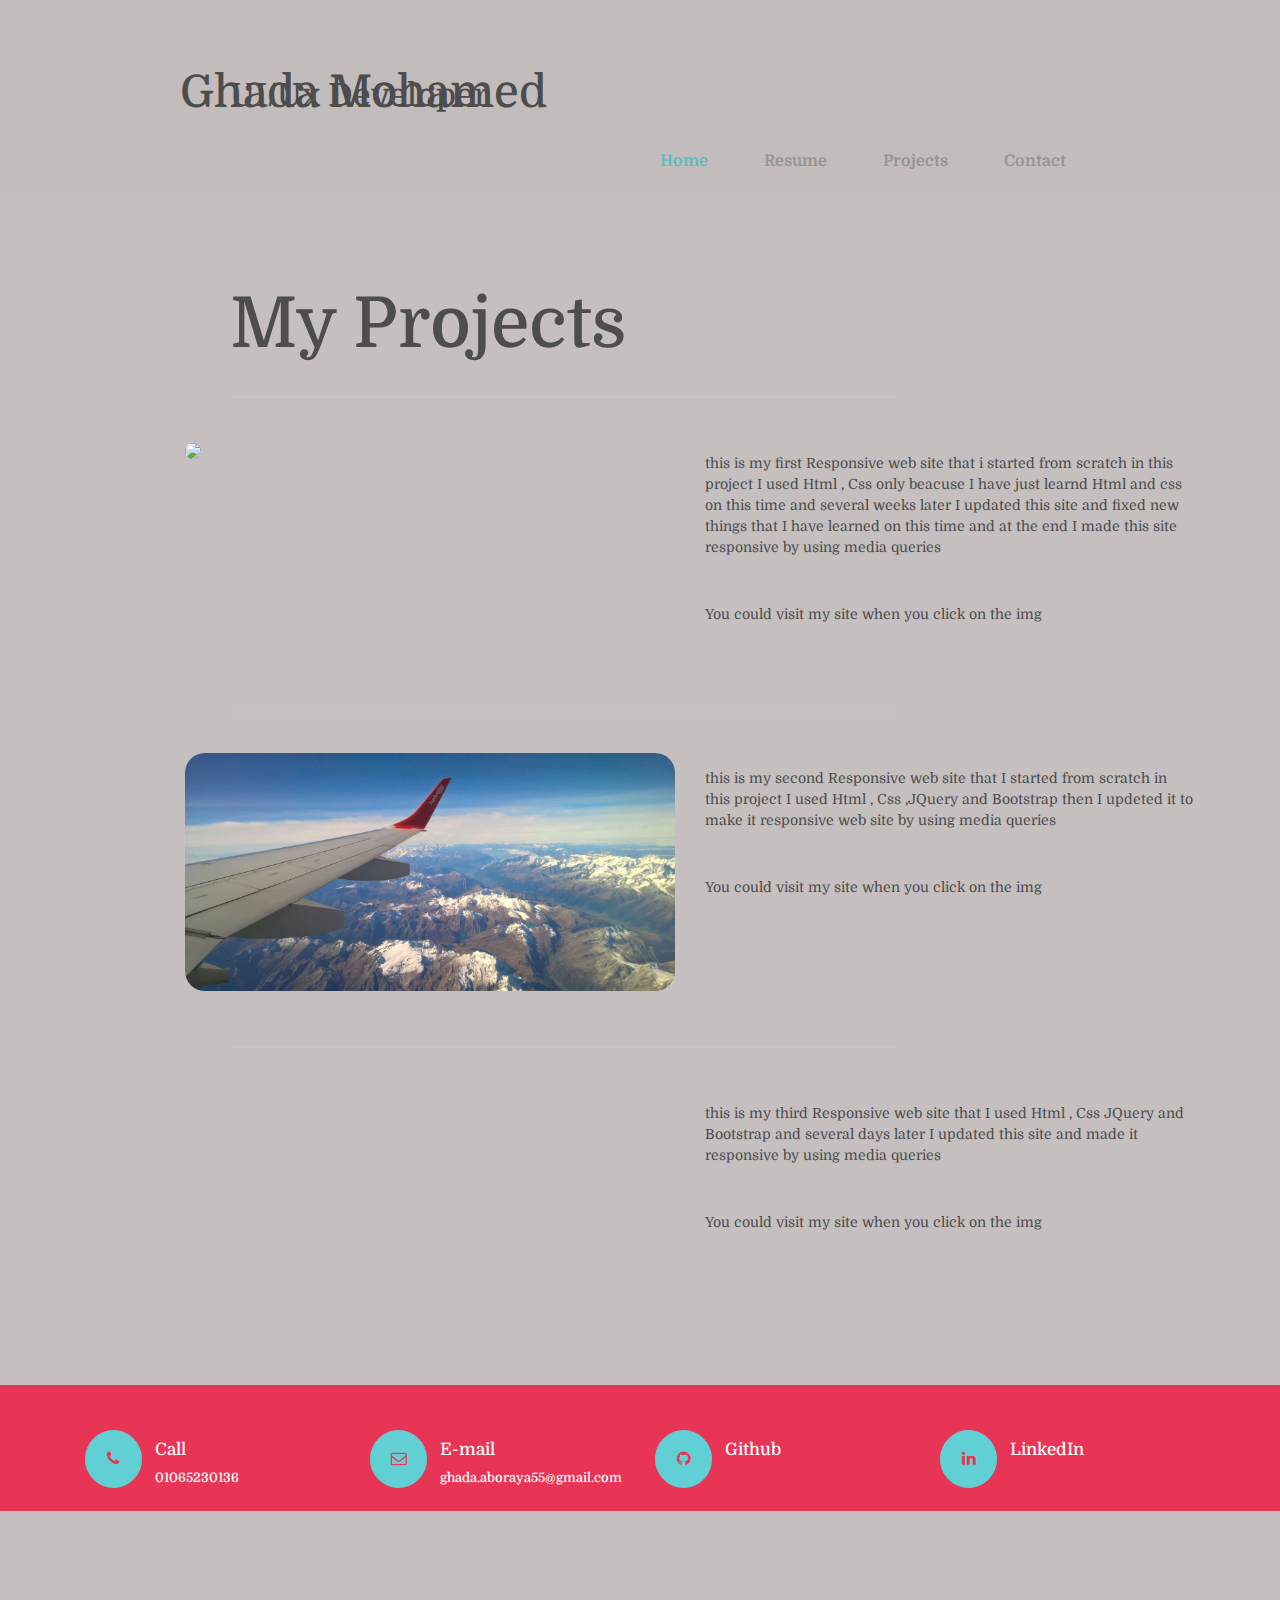
==== projects.html @ 829a207f "first commit" ====
<!DOCTYPE html>
<html>
    <head>
        <title>My Portfolio</title>
        <meta name="viewport" content="width=device-width, initial-scale=1, shrink-to-fit=no">
        <link href="https://fonts.googleapis.com/css?family=Domine&display=swap" rel="stylesheet">
        <link href="./css/bootstrap.min.css" rel="stylesheet" type="text/css">
        <link href="./css/animate.css" rel="stylesheet" type="text/css">
        <link href="./css/font-awesome.min.css" rel="stylesheet" type="text/css">
        <link href="./css/styles.css " rel="stylesheet" type="text/css">
    </head>


    <body class="Projects">

        <nav class="navbar navbar-expand-lg navbar-light bg-light">
            <button class="navbar-toggler" type="button" data-toggle="collapse" data-target="#navbarTogglerDemo01" aria-controls="navbarTogglerDemo01" aria-expanded="false" aria-label="Toggle navigation">
              <span class="navbar-toggler-icon"></span>
            </button>
            <h1>Ghada Mohamed</h1>
            <br>
              <h2>UI/Ux Developer</h2>
            <div class="collapse navbar-collapse" id="navbarTogglerDemo01">
            
              <ul class="navbar-nav mr-auto mt-2 mt-lg-0">
                <li class="nav-item active">
                  <a class="nav-link" href="index.html">Home <span class="sr-only">(current)</span></a>
                </li>
                <li class="nav-item">
                  <a class="nav-link" href="resume.html">Resume</a>
                </li>
                <li class="nav-item">
                    <a class="nav-link" href="projects.html">Projects</a>
                  </li>
                  <li class="nav-item">
                    <a class="nav-link" href="#Contact">Contact</a>
                  </li>
              </ul>
            </div>
        </nav>





        <div class="project">
            <div class="container">
                <h1>My Projects</h1>
                <div class="line"></div>
                <div class="contents">
                    <div class="row">
                        <div class="col-md-6">
                            <a href="https://stupefied-euler-a25ea1.netlify.com/">
                                <img src="./Images/nantes.jpg" class="wow fadeInLeft" data-wow-delay="1s">
                            </a>
                        </div>
                        <div class="col-md-6">
                            <p>this is my first Responsive web site that i started from scratch in this project I used Html , Css only beacuse I have just learnd Html and css on this time and several weeks later I updated this site and fixed new things that I have learned on this time and at the end I made this site responsive by using media queries</p>                            
                            <p>You could visit my site when you click on the img</p>
                        </div>
                    </div>
                </div>
                <div class="line"></div>
                <div class="contents">
                    <div class="row">
                        <div class="col-md-6">
                            <a href="https://amazing-curran-7827c3.netlify.com/">
                                <img src="./Images/Traveller.jpg" class="wow fadeInLeft" data-wow-delay="1.2s">
                            </a>
                        </div>
                        <div class="col-md-6">
                            <p>this is my second Responsive web site that I started from scratch in this project I used Html , Css ,JQuery and Bootstrap then I updeted it to make it responsive web site by using media queries</p>                            
                            <p>You could visit my site when you click on the img</p>
                        </div>
                    </div>
                </div>
                <div class="line"></div>
                <div class="contents">
                    <div class="row">
                        <div class="col-md-6">
                            <a href="https://unruffled-goldstine-c3f76c.netlify.com/">
                                <img src="./Images/It-Services.jpg" class="wow fadeInLeft" data-wow-delay="1.2s">
                            </a>
                        </div>
                        <div class="col-md-6">
                            <p>this is my third Responsive web site that I used Html , Css JQuery and Bootstrap  and several days later I updated this site and made it responsive by using media queries</p>                            
                            <p>You could visit my site when you click on the img</p>
                        </div>
                    </div>
                </div>
            </div>

            <div class="media" id="Contact">
                <div class="container">
                    <div class="row">
                        <div class="col-md-3">
                            <div class="dot">
                                <i class="fa fa-phone" aria-hidden="true"></i>
                            </div>
                            <h5>Call</h5>
                            <h6>01065230136</h6>
                        </div>
                        <div class="col-md-3">
                            <div class="dot">
                                <i class="fa fa-envelope-o" aria-hidden="true"></i>
                            </div>
                            <h5>E-mail</h5>
                            <h6>ghada.aboraya55@gmail.com</h6>
                        </div>
                        <div class="col-md-3">
                           <a href="https://github.com/GhadaAboraya"> <div class="dot">
                            <i class="fa fa-github" aria-hidden="true"></i>
                            </div></a>
                            <h5>Github</h5>
                        </div>
                        <div class="col-md-3">
                            <a href="https://www.linkedin.com/feed/"><div class="dot">
                                <i class="fa fa-linkedin" aria-hidden="true"></i>
                            </div></a>
                            <h5>LinkedIn</h5>
                        </div>
                    </div>
                </div>
            </div>
        </div>




        <script src="./js/jquery.min.js"></script>
        <script src="./js/bootstrap.min.js"></script>
        <script src="./js/wow.min.js"></script>
        <script src="./js/scripts.js"></script>
    </body>
</html>
---- css/styles.css ----
body{
    background-color: #a99f9fab;
    font-family: 'Domine', serif;
}
.bg-light {
    background-color: #a99f9f12 !important;
    padding: 65px 180px;
}
.navbar h1{
    font-size: 45px;
    color: #4D4D4D;
}
.navbar  h2 {
    margin: 60px 50px;
    position: absolute;
    color: #4D4D4D;
}
.navbar-nav {
    margin: -130px 85px;
}
.navbar-nav .nav-item{
    padding: 38px 20px;
}
.navbar-light .navbar-nav .active>.nav-link, .navbar-light .navbar-nav .nav-link.active, .navbar-light .navbar-nav .nav-link.show, .navbar-light .navbar-nav .show>.nav-link {
    color: rgb(85, 190, 193);
    font-weight: bold;
}
.navbar-nav .nav-item .nav-link {
    color: #949494;
    font-size: 16px;
    font-weight: bold;
}
.navbar-nav .nav-item .nav-link:hover{
    color: rgb(85, 190, 193);
}



/*start header*/
.header{
    margin: 85px 0;
}
.header .row .col-md-6 .img img {
    width: 100%;
    border-radius: 55px;
}
.header .row .col-md-6 h1 {
    margin: 0px 55px;
    font-size: 50px;
    color: #4D4D4D;
}
.header .row .col-md-6 h2{
    padding: 20px 55px;
    color: #4D4D4D;
}
.header .row .col-md-6 p{
    padding: 50px 0;
    font-size: 16px;
    color: #4D4D4D;
}
.header .row .col-md-6 .row .col-md-2 .data1  {
    border: 1px solid rgba(232, 53, 86, 1);
    border-radius: 50%;
    padding: 50px 0;
    width: 135%;
    margin: 0 40px;
    text-align: center;
    background-color: rgba(232, 53, 86, 1);
}
.header .row .col-md-6 .row .col-md-2 .data1:hover{
    background-color: rgba(155, 35, 57, 1);
    border: 1px solid rgba(155, 35, 57, 1);
}
.header .row .col-md-6 .row .col-md-2 .data2  {
    border: 1px solid rgba(97, 208, 212, 1);
    border-radius: 50%;
    padding: 50px 0;
    width: 135%;
    margin: 0 40px;
    text-align: center;
    background-color: rgba(97, 208, 212, 1);
}
.header .row .col-md-6 .row .col-md-2 .data2:hover{
    background-color: rgba(65, 139, 141, 1);
    border: 1px solid rgba(65, 139, 141, 1);
}
.header .row .col-md-6 .row .col-md-2 .data3  {
    border: 1px solid rgba(209, 201, 38, 1);
    border-radius: 50%;
    padding: 50px 0;
    width: 135%;
    margin: 0 40px;
    text-align: center;
    background-color: rgba(209, 201, 38, 1);
}
.header .row .col-md-6 .row .col-md-2 .data3:hover{
    background-color: rgba(139, 134, 25, 1);
    border: 1px solid rgba(139, 134, 25, 1);
}
.header .row .col-md-6 .row .col-md-2 a{
    text-decoration: none;
}
.header .row .col-md-6 .row .col-md-2{
    padding: 20px 2px;
    margin: 0 20px;
}
.header .row .col-md-6 .row .col-md-2 .data1 h3 , .header .row .col-md-6 .row .col-md-2 .data2 h3 , .header .row .col-md-6 .row .col-md-2 .data3 h3{
    font-size: 15px;
    color: white;
}
.header .media{
    background-color: rgba(232, 53, 86, 1);
    padding: 25px 0;
}
.header .media .row .col-md-3 .dot {
    border: 1px solid rgba(97, 208, 212, 1);
    width: 20%;
    padding: 16px 10px;
    text-align: center;
    border-radius: 50px;
    position: absolute;
    margin: 20px 0;
    background-color: rgba(97, 208, 212, 1);;
}
.header .media .row .col-md-3 .dot .fa{
    color: rgba(232, 53, 86, 1);
}
.header .media .row .col-md-3 h5 {
    margin: 10px 70px;
    padding-top: 20px;
    font-size: 17px;
    color: white;
}
.header .media .row .col-md-3 h6{
    margin: 0 70px;
    font-size: 13px;
    color: white;
}
/*end header*/
/*end index page*/



/*start resume page  and Project page*/
.Resume .resume , .Projects .project{
    margin: 90px 0;
}
.Resume .resume h1 , .Projects .project h1{
    margin: 0 145px;
    font-size: 70px;
    color: #4D4D4D;
}
.Resume .resume .line , .Projects .project .line{
    border: 1px solid #cccccc5e;
    margin: 30px 145px;
    width: 60%;
}
.Resume .resume .contents , .Projects .project .contents{
    margin-top: 40px;
    margin-left: 100px;
    margin-bottom: 55px;
}
.Resume .resume .contents .row .col-md-4 .circ{
    border: 1px solid rgba(232, 53, 86, 1);
    width: 50%;
    border-radius: 50%;
    padding: 50px 20px;
    text-align: center;
    background-color: rgba(232, 53, 86, 1);
    margin: 0 70px;
}
.Resume .resume .contents .row .col-md-4 .circ h3{
    color: white;
    font-size: 18px;
}
.Resume .resume .contents .row .col-md-6 p {
    font-size: 14px;
    padding: 15px 0;
    margin: 0 -40px;
    width: 100%;
    color: #4D4D4D;
}
.Resume .resume .contents .row .col-md-6 .cv{
    text-decoration: none;
    margin: 0 -35px;
    color: rgb(85, 190, 193);
    font-weight: bold;
}
.Resume .resume .contents .row .col-md-6 .cv:hover{
    color: rgb(85, 190, 193);
    font-weight: bold;
}
.Resume .resume .media , .Projects .project .media{
    background-color: rgba(232, 53, 86, 1);
    padding: 25px 0;
}
.Resume .resume .media .row .col-md-3 .dot ,
.Projects .project .media .row .col-md-3 .dot {
    border: 1px solid rgba(97, 208, 212, 1);
    width: 20%;
    padding: 16px 10px;
    text-align: center;
    border-radius: 50px;
    position: absolute;
    margin: 20px 0;
    background-color: rgba(97, 208, 212, 1);;
}
.Resume .resume .media .row .col-md-3 .dot .fa ,
.Projects .project .media .row .col-md-3 .dot .fa{
    color: rgba(232, 53, 86, 1);
}
.Resume .resume .media .row .col-md-3 h5 ,
.Projects .project .media .row .col-md-3 h5 {
    margin: 10px 70px;
    padding-top: 20px;
    font-size: 17px;
    color: white;
}
.Resume .resume .media .row .col-md-3 h6 ,
.Projects .project .media .row .col-md-3 h6{
    margin: 0 70px;
    font-size: 13px;
    color: white;
}



.Projects .project .contents .row .col-md-6 img{
    width: 100%;
    border-radius: 20px;
}
.Projects .project .contents .row .col-md-6 p{
    font-size: 14px;
    padding: 15px 0;
    color: #4D4D4D;
}
/*end Resume page and Project page*/








/*start responsive*/
/*start for  mobile*/
@media (max-width: 767px) {
    .bg-light {
        background-color:  #a99f9f12!important;
        padding: 65px 10px;
    }
    .navbar h1 {
        font-size: 35px;
        color: #4D4D4D;
    }
    .navbar h2 {
        display: none;
    }
    .navbar-nav {
        margin: 0 5px;
    }    
    .navbar-nav .nav-item {
        padding: 5px 0;
    }
    .navbar-nav .nav-item .nav-link {
        font-size: 18px;
    }
    .header {
        margin: 70px 0;
    }
    .header .row .col-md-6 h1 {
        margin: 0px 30px;
        font-size: 50px;
        color: #4D4D4D;
    }
    .header .row .col-md-6 h2 {
        padding: 20px 20px;
        color: #4D4D4D;
    }
    .header .row .col-md-6 .row .col-md-2 .data1 {
        border: 1px solid rgba(232, 53, 86, 1);
        border-radius: 50%;
        padding: 50px 0;
        width: 50%;
        margin: 0 40px;
        text-align: center;
        background-color: rgba(232, 53, 86, 1);
    }
    .header .row .col-md-6 .row .col-md-2 .data1 h3, .header .row .col-md-6 .row .col-md-2 .data2 h3, .header .row .col-md-6 .row .col-md-2 .data3 h3 {
        font-size: 20px;
        color: white;
    }
    .header .row .col-md-6 .row .col-md-2 .data2 {
        border: 1px solid rgba(97, 208, 212, 1);
        border-radius: 50%;
        padding: 50px 0;
        width: 50%;
        margin: 0 40px;
        text-align: center;
        background-color: rgba(97, 208, 212, 1);
    }
    .header .row .col-md-6 .row .col-md-2 .data3 {
        border: 1px solid rgba(209, 201, 38, 1);
        border-radius: 50%;
        padding: 50px 0;
        width: 50%;
        margin: 0 40px;
        text-align: center;
        background-color: rgba(209, 201, 38, 1);
    }
    .header .row .col-md-6 p {
        padding: 50px 15px;
        font-size: 20px;
    }
    .header .media {
        background-color: rgba(232, 53, 86, 1);
        margin: 25px 0;
    }
    .header .media .row .col-md-3 .dot {
        border: 1px solid rgba(97, 208, 212, 1);
        width: 15%;
        padding: 16px 10px;
        text-align: center;
        border-radius: 50px;
        position: absolute;
        margin: 20px 0;
        background-color: rgba(97, 208, 212, 1);
    }
    .header .media .row .col-md-3 h5 {
        margin: 10px 110px;
        padding-top: 20px;
        font-size: 20px;
        color: white;
    }
    .header .media .row .col-md-3 h6 {
        margin: 0 110px;
        font-size: 17px;
        color: white;
    }
    .header .media .row .col-md-3 .dot .fa {
        color: rgba(232, 53, 86, 1);
        font-size: 25px;
    }



    /*start my Resume page and project page*/
    .Resume .resume h1, .Projects .project h1 {
        margin: 0 0;
        font-size: 50px;
        color: #676565;
        text-align: center;
    }
    .Resume .resume .line, .Projects .project .line {
        border: 1px solid #cccccc5e;
        margin: 30px 80px;
        width: 60%;
    }
    .Resume .resume .contents{
        margin-top: 40px;
        margin-left: 70px;
        margin-bottom: 55px;
    }
    .Projects .project .contents {
        margin-top: 40px;
        margin-left: 0;
        margin-bottom: 55px;
        text-align: center;
    }
    .Projects .project .contents .row .col-md-6 img {
        width: 90%;
        border-radius: 20px;
    }
    .Projects .project .contents .row .col-md-6 p {
        font-size: 14px;
        padding: 15px 0;
    }
    .Resume .resume .contents .row .col-md-4 .circ {
        border: 1px solid rgba(232, 53, 86, 1);
        width: 50%;
        border-radius: 50%;
        padding: 50px 20px;
        text-align: center;
        background-color: rgba(232, 53, 86, 1);
        margin: 0 50px;
    }
    .Resume .resume .contents .row .col-md-4 .circ h3 {
        color: white;
        font-size: 20px;
    }
    .Resume .resume .contents .row .col-md-6 p {
        font-size: 18px;
        padding: 15px 0;
        margin: 5px 0;
        width: 100%;
    }
    .Resume .resume .contents .row .col-md-6 .cv {
        text-decoration: none;
        margin: 0 5px;
        color: rgba(97, 208, 212, 1);
        font-size: 22px;
    }
    .Resume .resume .media ,.Projects .project .media {
        background-color: rgba(232, 53, 86, 1);
        margin: 25px 0;
    }
    .Resume .resume .media .row .col-md-3 .dot ,
    .Projects .project .media .row .col-md-3 .dot{
        border: 1px solid rgba(97, 208, 212, 1);
        width: 15%;
        padding: 16px 10px;
        text-align: center;
        border-radius: 50px;
        position: absolute;
        margin: 20px 0;
        background-color: rgba(97, 208, 212, 1);
    }
    .Resume .resume .media .row .col-md-3 h5 , 
    .Projects .project .media .row .col-md-3 h5 {
        margin: 10px 110px;
        padding-top: 20px;
        font-size: 20px;
        color: white;
    }
    .Resume .resume .media .row .col-md-3 h6 ,
    .Projects .project .media .row .col-md-3 h6 {
        margin: 0 60px;
        font-size: 20px;
        color: white;
    }
    .Resume .resume .media .row .col-md-3 .dot .fa ,
     .Projects .project .media .row .col-md-3 .dot .fa {
        color: rgba(232, 53, 86, 1);
        font-size: 25px;
    }
}



/*start for tablet*/
@media(min-width: 768px) and (max-width: 991px){
    .bg-light {
        background-color:  #a99f9f12!important;
        padding: 50px 60px;
    }
    .navbar h2 {
        margin: 60px 215px;
        position: absolute;
    }
    .navbar-nav {
        margin: 0 0;
    }
    .navbar-nav .nav-item {
        padding: 0;
    }
    .header .row .col-md-6 h2 {
        padding: 20px 20px;
    }
    .header .row .col-md-6 .row .col-md-2 .data1 {
        border: 1px solid rgba(232, 53, 86, 1);
        border-radius: 50%;
        padding: 30px 10px;
        width: 155%;
        margin: 0 15px;
        text-align: center;
        background-color: rgba(232, 53, 86, 1);
    }
    .header .row .col-md-6 .row .col-md-2 .data2 {
        border: 1px solid rgba(97, 208, 212, 1);
        border-radius: 50%;
        padding: 30px 10px;
        width: 155%;
        margin: 0 15px;
        text-align: center;
        background-color: rgba(97, 208, 212, 1);
    }
    .header .row .col-md-6 .row .col-md-2 .data3 {
        border: 1px solid rgba(209, 201, 38, 1);
        border-radius: 50%;
        padding: 30px 10px;
        width: 155%;
        margin: 0 15px;
        text-align: center;
        background-color: rgba(209, 201, 38, 1);
    }
    .header .row .col-md-6 p {
        padding: 50px 0;
        font-size: 16px;
        width: 200%;
    }
    .header .media .row .col-md-3 .dot {
        border: 1px solid rgba(97, 208, 212, 1);
        width: 30%;
        padding: 16px 10px;
        text-align: center;
        border-radius: 50px;
        position: absolute;
        margin: 20px 0;
        background-color: rgba(97, 208, 212, 1);
    }
    .header .media .row .col-md-3 h5 {
        margin: 10px 60px;
        padding-top: 20px;
        font-size: 18px;
        color: white;
    }
    .header .media .row .col-md-3 h6 {
        margin: 0 60px;
        font-size: 13px;
        color: white;
    }




    /*start resume page and project page*/
    .Resume .resume h1, .Projects .project h1 {
        margin: 0 0;
        font-size: 55px;
        color: #676565;
        text-align: center;
    }
    .Resume .resume .contents, .Projects .project .contents {
        margin-top: 40px;
        margin-left: 25px;
        margin-bottom: 55px;
    }
    .Resume .resume .contents .row .col-md-4 .circ {
        border: 1px solid rgba(232, 53, 86, 1);
        width: 60%;
        border-radius: 50%;
        padding: 45px 20px;
        text-align: center;
        background-color: rgba(232, 53, 86, 1);
        margin: 0 30px;
    }
    .Resume .resume .contents .row .col-md-6 p {
        font-size: 14px;
        padding: 15px 0;
        margin: 0px 15px;
        width: 105%;
    }
    .Resume .resume .contents .row .col-md-6 .cv {
        text-decoration: none;
        margin: 0 30px;
        color: rgba(97, 208, 212, 1);
    }
    .Resume .resume .media .row .col-md-3 .dot ,
    .Projects .project .media .row .col-md-3 .dot {
        border: 1px solid rgba(97, 208, 212, 1);
        width: 30%;
        padding: 16px 10px;
        text-align: center;
        border-radius: 50px;
        position: absolute;
        margin: 20px 0;
        background-color: rgba(97, 208, 212, 1);
    }
    .Resume .resume .media .row .col-md-3 h5 ,
    .Projects .project .media .row .col-md-3 h5 {
        margin: 10px 60px;
        padding-top: 20px;
        font-size: 18px;
        color: white;
    }
    .Resume .resume .media .row .col-md-3 h6 ,
    .Projects .project .media .row .col-md-3 h6 {
        margin: 0 60px;
        font-size: 13px;
        color: white;
    }
}



/*start for laptop*/
@media(min-width: 992px) and (max-width: 1199px) {
    .bg-light {
        background-color: #f8f9fa!important;
        padding: 65px 80px;
    }
    .navbar h1 {
        font-size: 40px;
    }
    .header .media .row .col-md-3 h5 ,
    .Projects .project .media .row .col-md-3 h5 ,
    .Resume .resume .media .row .col-md-3 h5 {
        margin: 10px 70px;
        padding-top: 20px;
        font-size: 22px;
        color: white;
    }
}
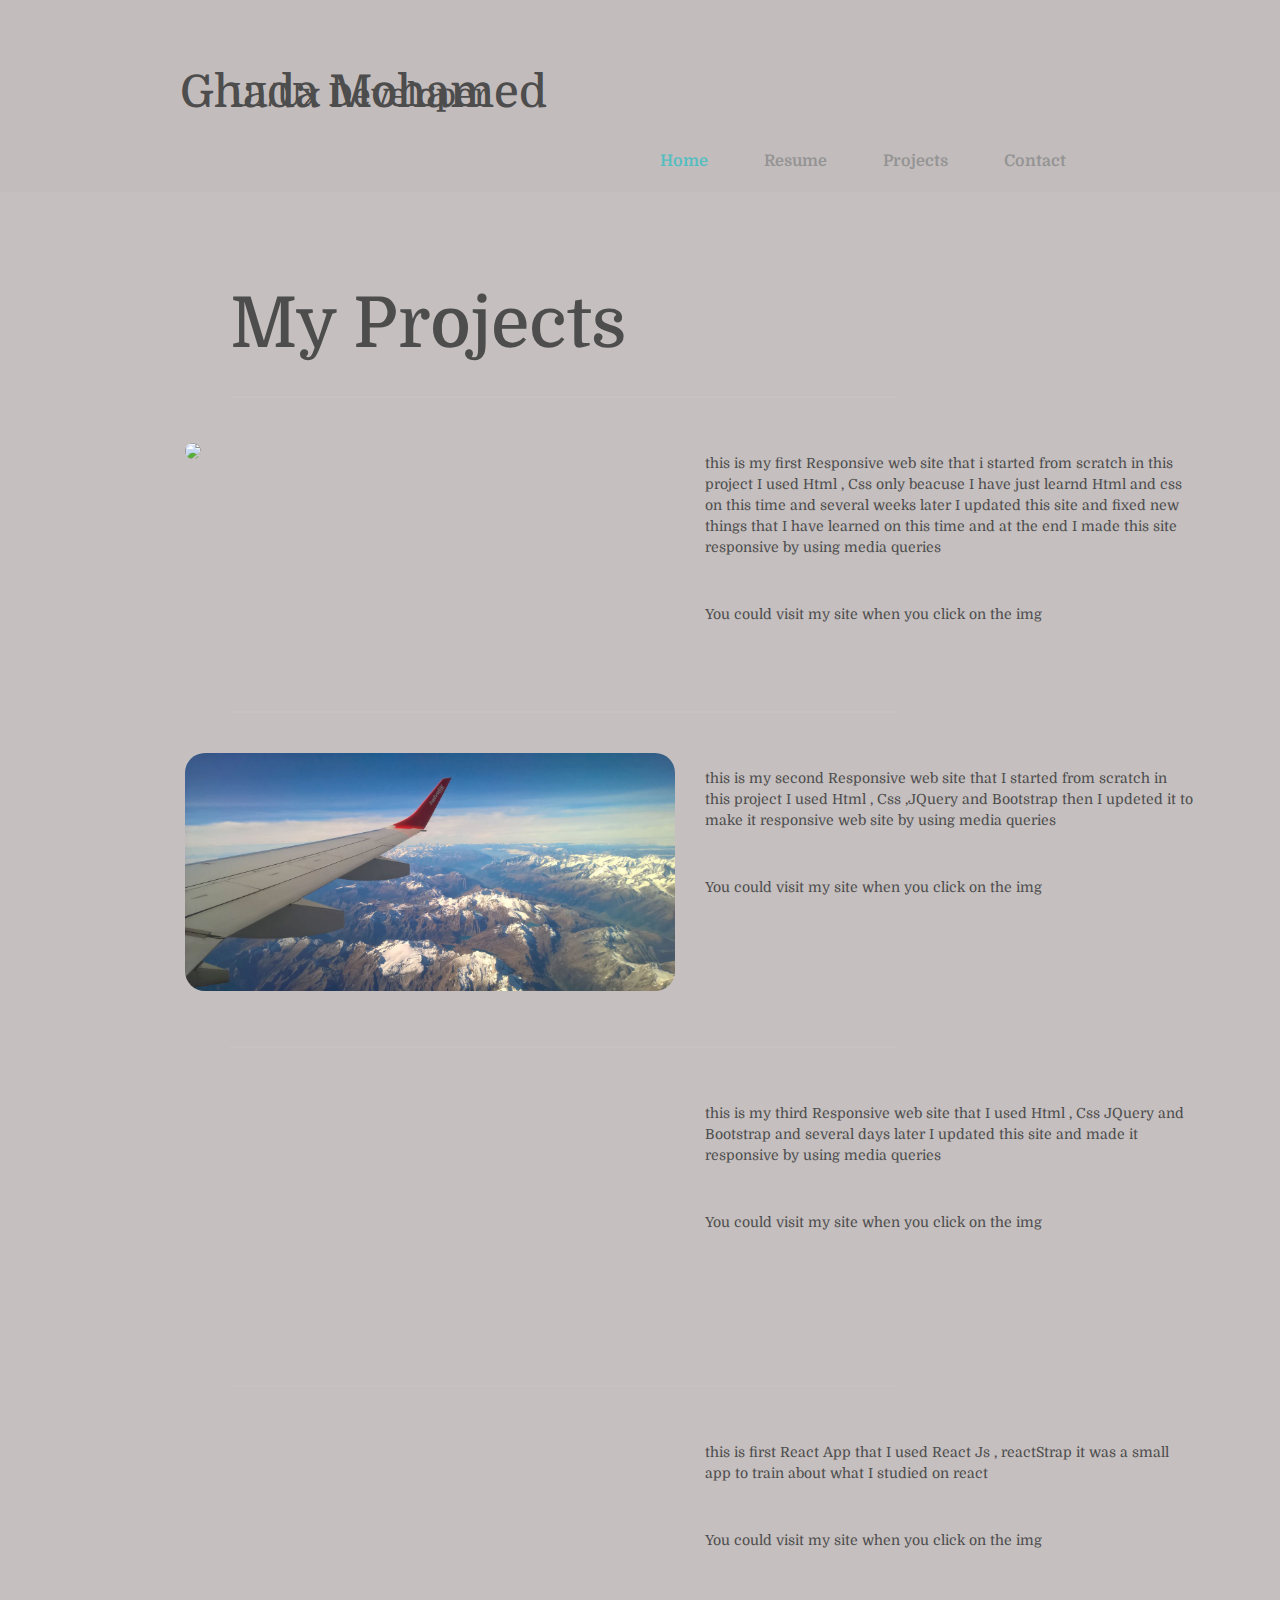
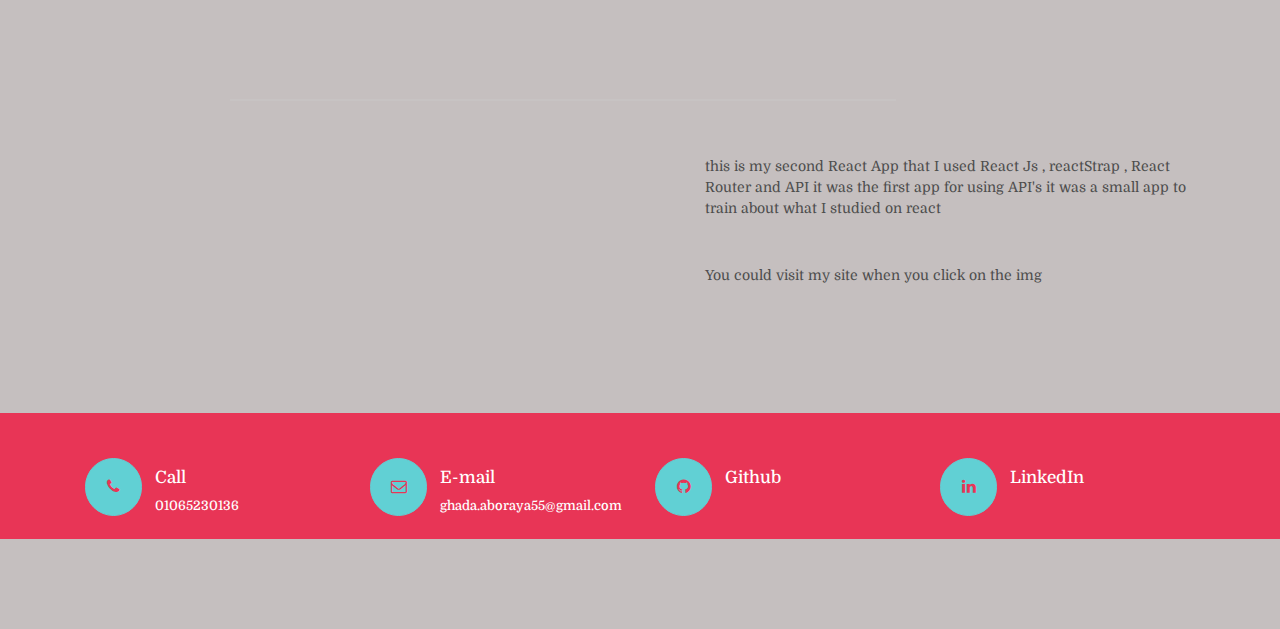
==== commit aca5a1bc: "first commit" ====
--- a/projects.html
+++ b/projects.html
@@ -88,8 +88,40 @@
                         </div>
                     </div>
                 </div>
+                <div class="line"></div>
+                <div class="contents">
+                    <div class="row">
+                        <div class="col-md-6">
+                            <a href="https://hungry-ardinghelli-213b93.netlify.com">
+                                <img src="./Images/Montana.png" class="wow fadeInLeft" data-wow-delay="1.2s">
+                            </a>
+                        </div>
+                        <div class="col-md-6">
+                            <p>this is first React App that I used React Js , reactStrap it was a small app to train about what I studied on react </p>                            
+                            <p>You could visit my site when you click on the img</p>
+                        </div>
+                    </div>
+                </div>
+                <div class="line"></div>
+                <div class="contents">
+                    <div class="row">
+                        <div class="col-md-6">
+                            <a href="https://loving-almeida-b93423.netlify.com/">
+                                <img src="./Images/Blog.png" class="wow fadeInLeft" data-wow-delay="1.2s">
+                            </a>
+                        </div>
+                        <div class="col-md-6">
+                            <p>this is my second React App that I used React Js , reactStrap , React Router and API it was the first app for using API's it was a small app to train about what I studied on react </p>                            
+                            <p>You could visit my site when you click on the img</p>
+                        </div>
+                    </div>
+                </div>
             </div>
 
+
+
+
+            
             <div class="media" id="Contact">
                 <div class="container">
                     <div class="row">
@@ -122,6 +154,8 @@
                     </div>
                 </div>
             </div>
+
+
         </div>
 
 
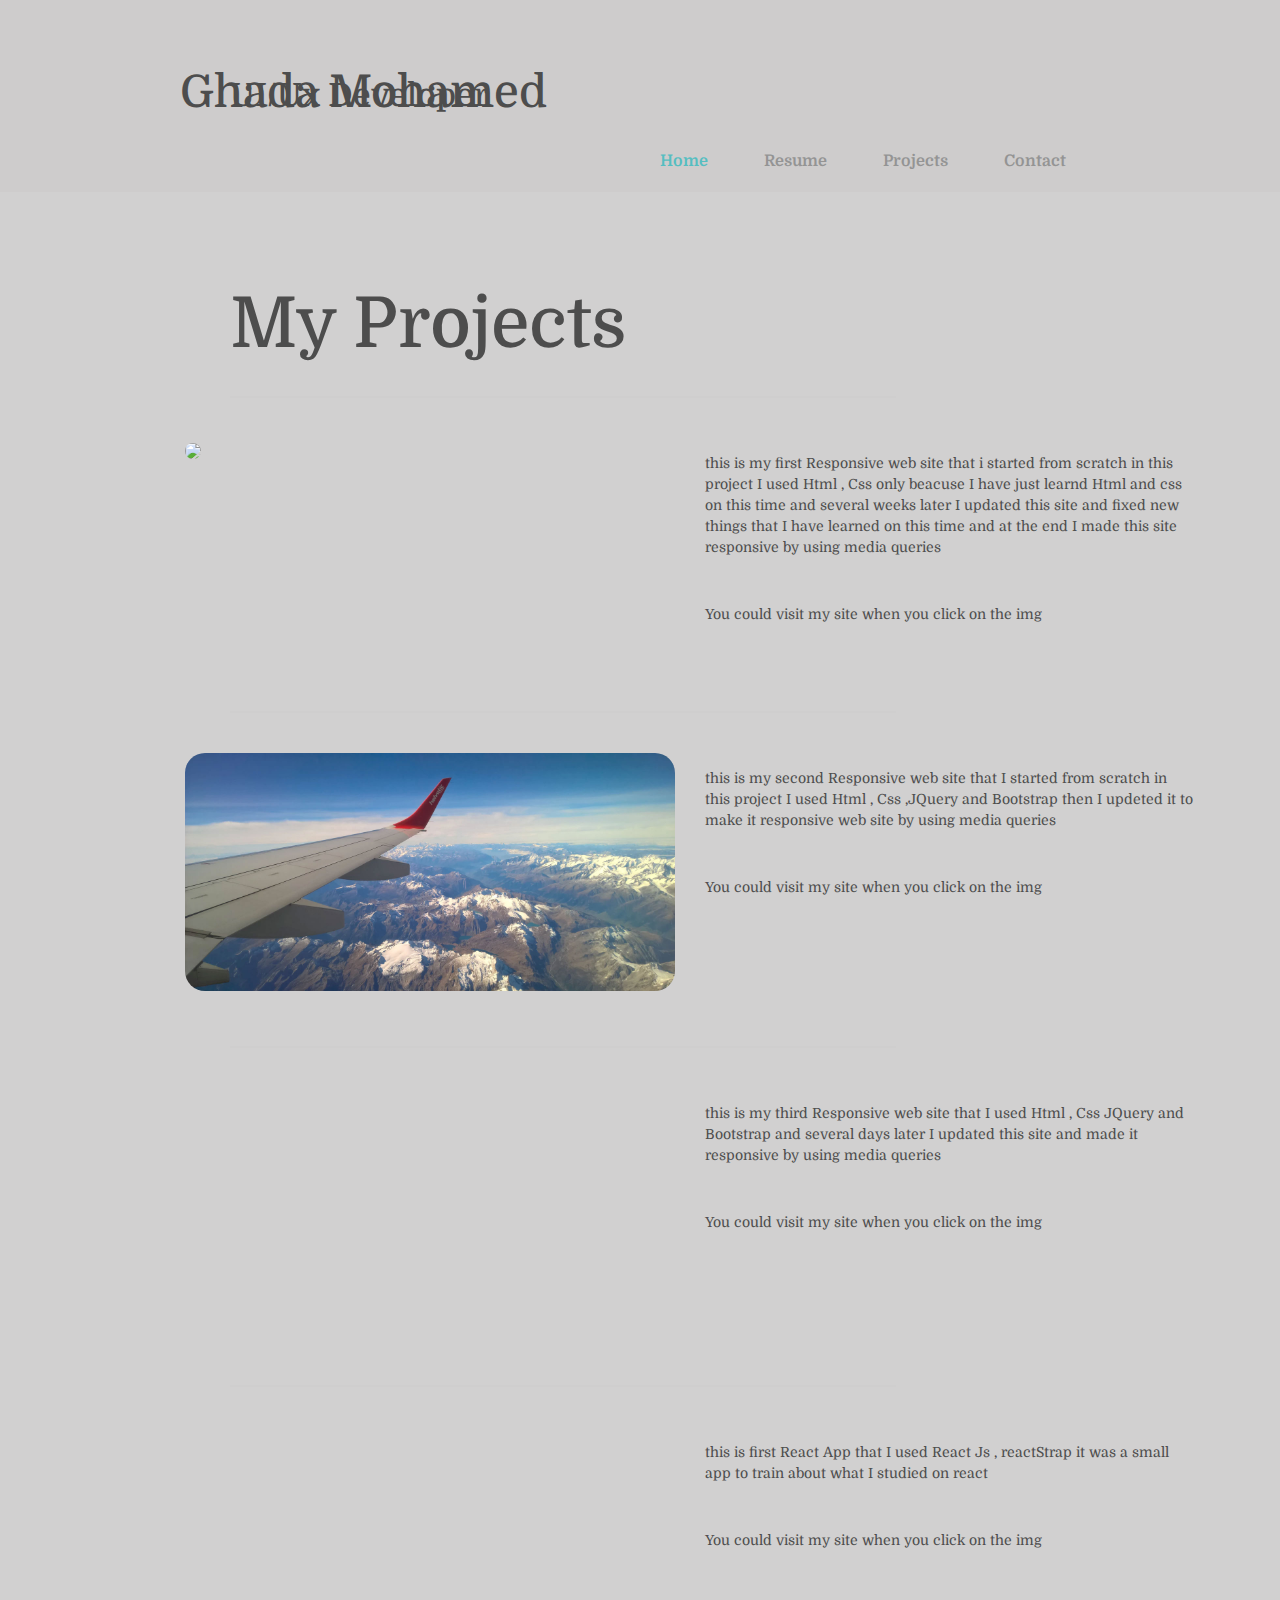
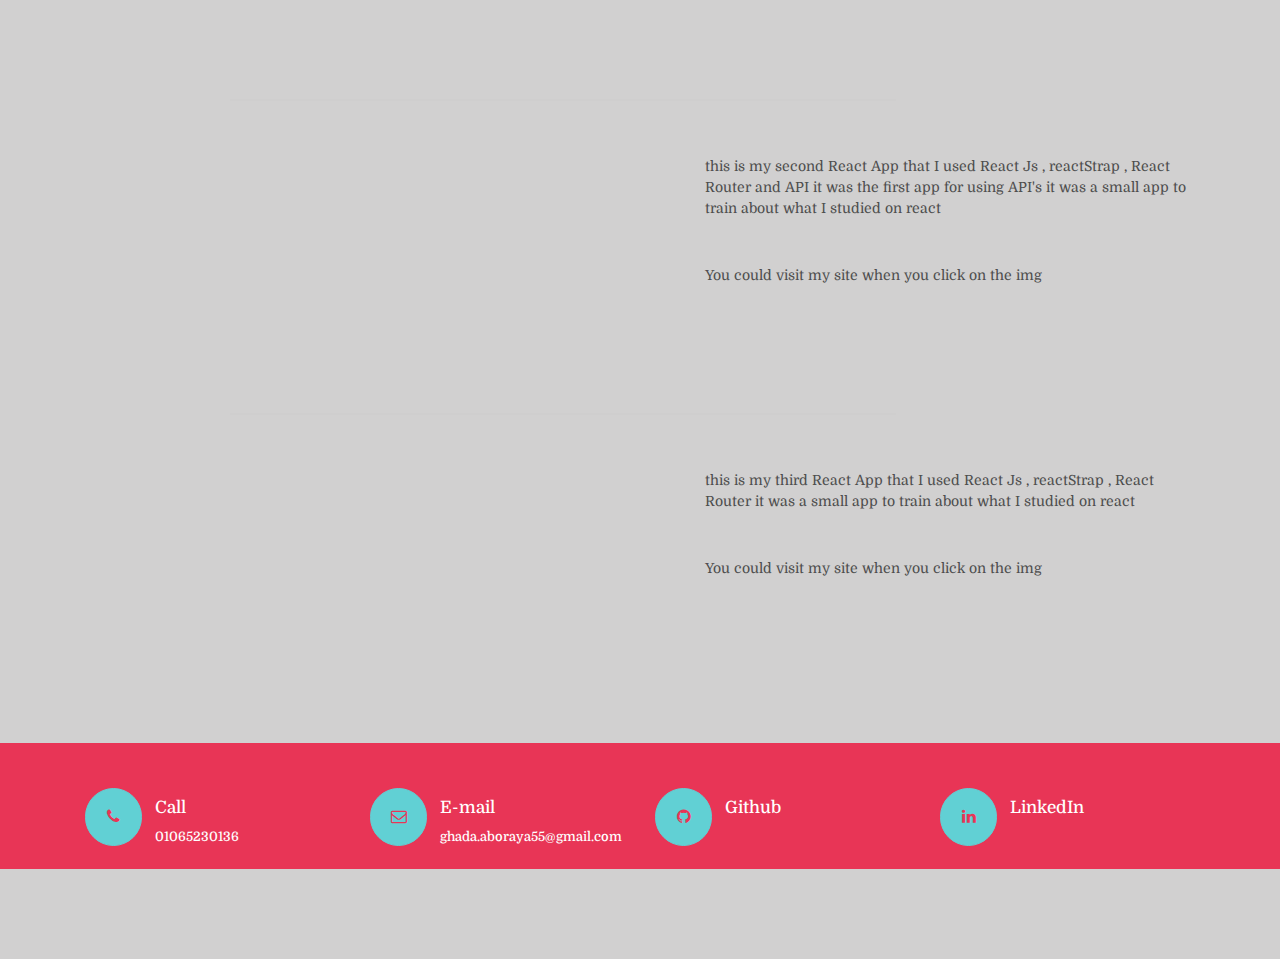
==== commit 7fec9ca8: "first commit" ====
--- a/projects.html
+++ b/projects.html
@@ -116,6 +116,20 @@
                         </div>
                     </div>
                 </div>
+                <div class="line"></div>
+                <div class="contents">
+                    <div class="row">
+                        <div class="col-md-6">
+                            <a href="https://focused-ritchie-bd90f5.netlify.com/">
+                                <img src="./Images/Food.jpeg" class="wow fadeInLeft" data-wow-delay="1.2s">
+                            </a>
+                        </div>
+                        <div class="col-md-6">
+                            <p>this is my third React App that I used React Js , reactStrap , React Router it was a small app to train about what I studied on react </p>                            
+                            <p>You could visit my site when you click on the img</p>
+                        </div>
+                    </div>
+                </div>
             </div>
 
 
--- a/css/styles.css
+++ b/css/styles.css
@@ -1,5 +1,5 @@
 body{
-    background-color: #a99f9fab;
+    background-color: #bbb9b9ab;
     font-family: 'Domine', serif;
 }
 .bg-light {
